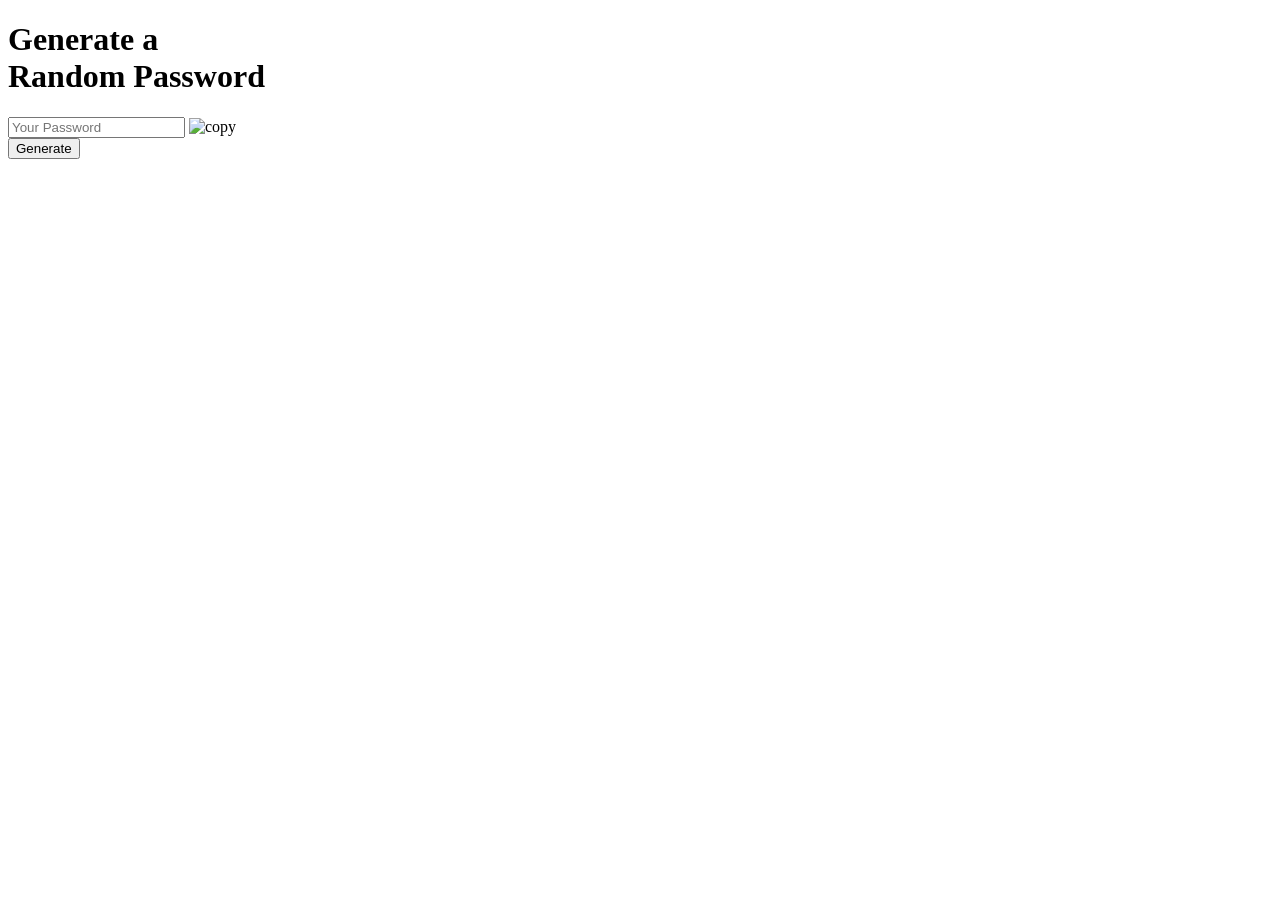
==== index.html @ fe63dd26 "Rename JS Projects/index.html to index.html" ====
<!DOCTYPE html>
<html lang="en">
<head>
    <meta charset="UTF-8">
    <meta name="viewport" content="width=device-width, initial-scale=1.0">
    <title>Random Password Generator</title>
    <link rel="stylesheet" href="style.css">

</head>
<body>
    <div class="container">
        <h1>Generate a <br> <span>Random Password</span></h1>
        <div class="display">
            <input type="text" id="password" placeholder="Your Password" >
            <img src="images.png" onclick="copyPassword()" alt="copy">
        </div>
    <button onclick = createPassword()>Generate</button>
</div>
<script>
    const passwordBox = document.getElementById('password');
    const length = 12;
    const upperCase = "ABCDEFGHIJKLMNOPQRSTUVWXYZ";
    const lowerCase = "abcdefghijklmnopqrstuvwxyz";
    const numbers = "0123456789";   
    const symbols = "!@#$%^&*()_+";

    const allChars = upperCase + lowerCase + numbers + symbols;

    function createPassword(){
        let password = "";
        password += upperCase[Math.floor(Math.random() * upperCase.length)];
        password += lowerCase[Math.floor(Math.random() * lowerCase.length)];
        password += numbers[Math.floor(Math.random() * numbers.length)];
        password += symbols[Math.floor(Math.random() * symbols.length)];
    
        while(length > password.length){
            password += allChars[Math.floor(Math.random() * allChars.length)];
        }
        passwordBox.value = password;    
    }

    function copyPassword(){
        passwordBox.select();
        document.execCommand("copy");
        alert("Password copied to clipboard");
    }
</script>
</body>
</html>
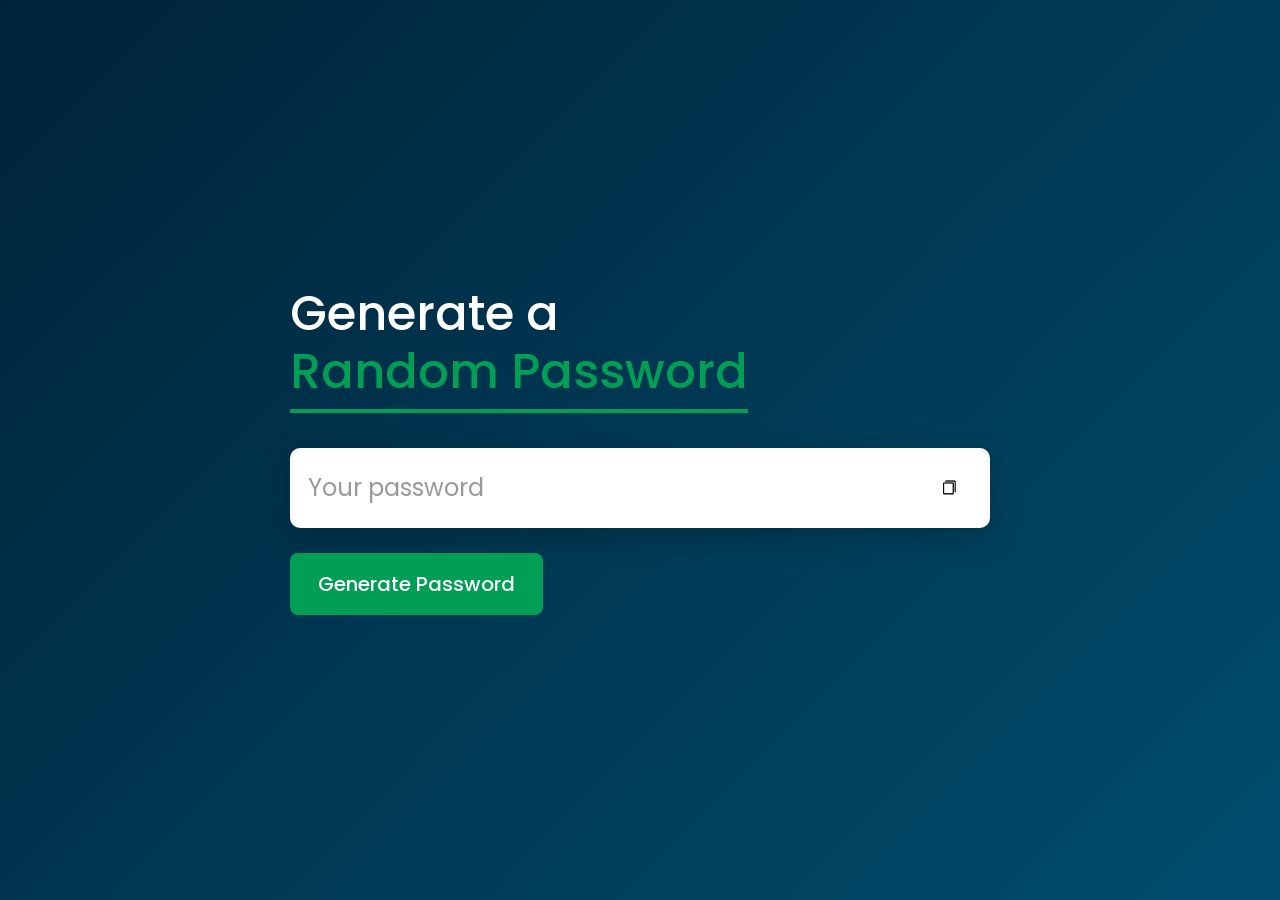
==== commit 3196bf15: "Update index.html" ====
--- a/index.html
+++ b/index.html
@@ -4,46 +4,28 @@
     <meta charset="UTF-8">
     <meta name="viewport" content="width=device-width, initial-scale=1.0">
     <title>Random Password Generator</title>
+    <link rel="preconnect" href="https://fonts.googleapis.com">
+    <link rel="preconnect" href="https://fonts.gstatic.com" crossorigin>
+    <link href="https://fonts.googleapis.com/css2?family=Poppins:wght@400;500;600;700&display=swap" rel="stylesheet">
     <link rel="stylesheet" href="style.css">
-
 </head>
 <body>
-    <div class="container">
-        <h1>Generate a <br> <span>Random Password</span></h1>
+
+    <main class="container">
+        <h1>Generate a <span>Random Password</span></h1>
+
         <div class="display">
-            <input type="text" id="password" placeholder="Your Password" >
-            <img src="images.png" onclick="copyPassword()" alt="copy">
+            <input type="text" id="password" placeholder="Your password" readonly>
+            <button class="copy-btn" onclick="copyPassword()" aria-label="Copy password">
+                <img src="images.png" alt="Copy">
+            </button>
         </div>
-    <button onclick = createPassword()>Generate</button>
-</div>
-<script>
-    const passwordBox = document.getElementById('password');
-    const length = 12;
-    const upperCase = "ABCDEFGHIJKLMNOPQRSTUVWXYZ";
-    const lowerCase = "abcdefghijklmnopqrstuvwxyz";
-    const numbers = "0123456789";   
-    const symbols = "!@#$%^&*()_+";
 
-    const allChars = upperCase + lowerCase + numbers + symbols;
+        <button class="generate-btn" onclick="createPassword()">
+            Generate Password
+        </button>
+    </main>
 
-    function createPassword(){
-        let password = "";
-        password += upperCase[Math.floor(Math.random() * upperCase.length)];
-        password += lowerCase[Math.floor(Math.random() * lowerCase.length)];
-        password += numbers[Math.floor(Math.random() * numbers.length)];
-        password += symbols[Math.floor(Math.random() * symbols.length)];
-    
-        while(length > password.length){
-            password += allChars[Math.floor(Math.random() * allChars.length)];
-        }
-        passwordBox.value = password;    
-    }
-
-    function copyPassword(){
-        passwordBox.select();
-        document.execCommand("copy");
-        alert("Password copied to clipboard");
-    }
-</script>
+    <script src="script.js"></script>
 </body>
 </html>
--- a/style.css
+++ b/style.css
@@ -0,0 +1,131 @@
+* {
+    margin: 0;
+    padding: 0;
+    box-sizing: border-box;
+    font-family: "Poppins", sans-serif;
+}
+
+body {
+    min-height: 100vh;
+    background: linear-gradient(135deg, #002339, #004d6d);
+    color: #ffffff;
+    display: flex;
+    align-items: center;
+    justify-content: center;
+    padding: 30px;
+}
+
+.container {
+    width: 100%;
+    max-width: 700px;
+}
+
+.container h1 {
+    font-size: 48px;
+    line-height: 1.2;
+    font-weight: 500;
+    margin-bottom: 35px;
+}
+
+.container h1 span {
+    display: block;
+    color: #019f55;
+    border-bottom: 4px solid #019f55;
+    width: fit-content;
+    padding-bottom: 8px;
+}
+
+.display {
+    width: 100%;
+    min-height: 80px;
+    background: #ffffff;
+    border-radius: 10px;
+    padding: 15px 18px;
+    display: flex;
+    align-items: center;
+    gap: 12px;
+    box-shadow: 0 10px 30px rgba(0, 0, 0, 0.2);
+}
+
+.display input {
+    flex: 1;
+    width: 100%;
+    border: none;
+    outline: none;
+    font-size: 24px;
+    color: #333333;
+    background: transparent;
+}
+
+.display input::placeholder {
+    color: #999999;
+}
+
+.copy-btn {
+    width: 48px;
+    height: 48px;
+    border: none;
+    background: transparent;
+    display: flex;
+    align-items: center;
+    justify-content: center;
+    cursor: pointer;
+    border-radius: 8px;
+    transition: background 0.2s ease;
+}
+
+.copy-btn:hover {
+    background: #eeeeee;
+}
+
+.copy-btn img {
+    width: 30px;
+    height: 30px;
+    object-fit: contain;
+}
+
+.generate-btn {
+    margin-top: 25px;
+    border: none;
+    outline: none;
+    background: #019f55;
+    color: #ffffff;
+    font-size: 20px;
+    font-weight: 500;
+    padding: 16px 28px;
+    border-radius: 8px;
+    cursor: pointer;
+    transition: 0.2s ease;
+}
+
+.generate-btn:hover {
+    background: #017d43;
+    transform: translateY(-2px);
+}
+
+.generate-btn:active {
+    transform: translateY(0);
+}
+
+@media (max-width: 600px) {
+    body {
+        padding: 20px;
+    }
+
+    .container h1 {
+        font-size: 36px;
+    }
+
+    .display {
+        min-height: 70px;
+    }
+
+    .display input {
+        font-size: 18px;
+    }
+
+    .generate-btn {
+        width: 100%;
+        font-size: 18px;
+    }
+}
